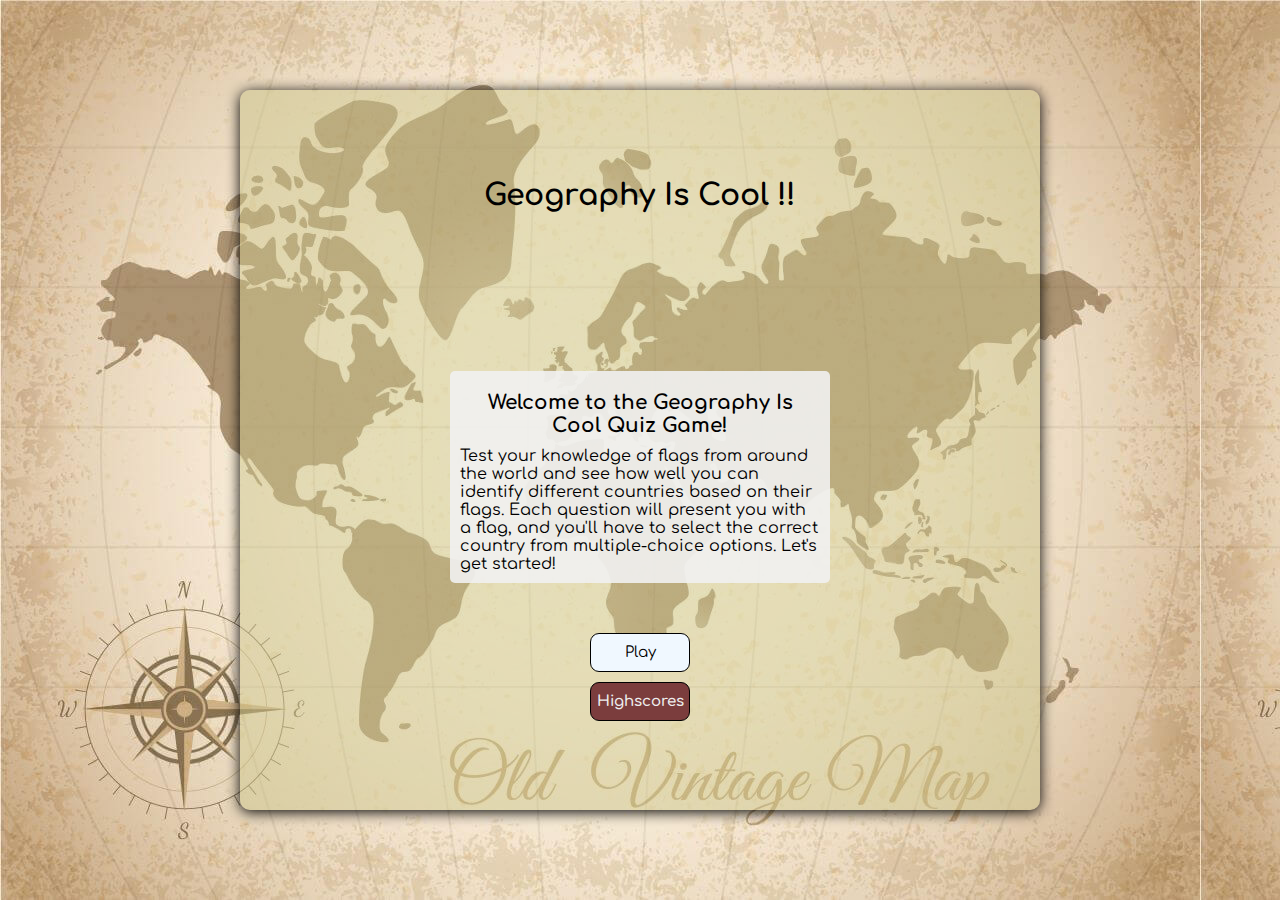
==== index.html @ 64a67087 "Update links to head .html for favicon" ====
<!DOCTYPE html>
<html lang="en">

<head>
    <meta charset="UTF-8">
    <meta http-equiv="X-UA-Compatible" content="IE=edge">
    <meta name="viewport" content="width=device-width, initial-scale=1.0">
    <meta name="description" content="Geography Is Cool!!">
    <meta name="keywords"
        content="Geography is cool, geography, quiz game, quiz, flag quiz, flag game, flag, game, fun quiz, educational quiz, education, countries, knowledge, question game, question">
    <link rel="icon" href="assets/images/favicon.ico" type="image/x-icon">
    <link rel="apple-touch-icon" href="assets/images/apple-touch-icon.png">
    <link rel="stylesheet" href="assets/css/style.css">
    <title>Geography Is Cool!!</title>
</head>

<body>
    <!-- Start Page -->
    <section id="start-page">
        <div class="container container-start">
            <h1>Geography Is Cool !!</h1>
            <div id="home" class="flex-center flex-column">
                <div class="welcome">
                    <h2>Welcome to the Geography Is Cool Quiz Game!</h2>
                    <p> Test your knowledge of flags from around the world
                        and see how well
                        you can identify different countries based on their flags. Each question will present you with a
                        flag, and you'll have to select the correct country from multiple-choice options. Let's get
                        started!
                    </p>
                </div>
                <div class="start-btn">
                    <a class="btn" href="#choose-level" id="btn-start">Play</a>
                    <a class="btn btn-scores" href="#highscores-page" id="btn-scores">Highscores</a>
                </div>
            </div>
        </div>
    </section>
    <!-- Choose Level -->
    <section id="choose-level">
        <div class="container flex-column choose-level">
            <h1>Geography Is Cool !!</h1>
            <h2>Choose level</h2>
            <a class="btn btn-level" href="#game-page" data-level="10-flags">10 Flags</a>
            <a class="btn btn-level" href="#game-page" data-level="25-flags">25 Flags</a>
            <a class="btn btn-level" href="#game-page" data-level="50-flags">50 Flags</a>
            <a class="btn btn-level" href="#game-page" data-level="all-flags">All Flags</a>
            <a class="btn" href="#start-page" id="btn-back">Go Back</a>
        </div>
    </section>
    <!-- Game Page -->
    <section id="game-page">
        <div class="container container-game">
            <div id="game" class="justify-center flex-column">
                <h2>Find the country of</h2>
                <p class="hidden" id="question-hidden"></p>
                <img src="#" alt="" id="question">
                <div class="choice-container">
                    <p class="choice-prefix">A</p>
                    <p class="answer">Answer 1</p>
                </div>
                <div class="choice-container">
                    <p class="choice-prefix">B</p>
                    <p class="answer">Answer 2</p>
                </div>
                <div class="choice-container">
                    <p class="choice-prefix">C</p>
                    <p class="answer">Answer 3</p>
                </div>
                <div class="choice-container">
                    <p class="choice-prefix">D</p>
                    <p class="answer">Answer 4</p>
                </div>
                <div class="answer-result">
                    <p id="answer-result"></p>
                </div>
                <div class="timer">
                    <p>Time remaining :<span id="timer" max="10">10</span></p>
                </div>
                <div id="hud">
                    <div class="hud-item">
                        <p class="hud-prefix">
                            Question
                        </p>
                        <h2 class="hud-main-text" id="question-counter">
                            1/2
                        </h2>
                    </div>
                    <div class="hud-item">
                        <p class="hud-prefix">
                            Correct
                        </p>
                        <h2 class="hud-main-text" id="score">
                            0
                        </h2>
                    </div>
                </div>
                <!-- Modal -->
                <div id="myModal" class="modal">
                    <div class="modal-content">
                        <p id="modal-content"></p>
                    </div>
                </div>
            </div>
        </div>
    </section>
    <!-- Highscores Page -->
    <section id="highscores-page">
        <div class="container">
            <div class="flex-center flex-column" id="highscores">
                <h2>High Scores </h2>
                <div class="div-list">
                    <ol id="highscores-list"></ol>
                </div>
                <a class="btn btn-scores" href="#start-page" id="btn-home">Go Home</a>
            </div>
        </div>
    </section>
    <script src="assets/js/highscore.js"></script>
    <script src="assets/js/countries.js"></script>
    <script src="assets/js/script.js"></script>
</body>

</html>
---- assets/css/style.css ----
@import url('https://fonts.googleapis.com/css2?family=Comfortaa:wght@500&display=swap');

:root {
    font-size: 62.5%;
}

* {
    margin: 0;
    padding: 0;
    box-sizing: border-box;
    font-family: 'Comfortaa', 'cursive', 'sans-serif';
}

body {
    height: 100vh;
    width: 100vw;
    background-image: url(../images/hero-img1.jpg);
    display: flex;
    flex-direction: column;
}

h1 {
    font-size: 3rem;
    text-align: center;
}

h2 {
    font-size: 3rem;
    margin: 1rem 0;
    padding: 0 0.5rem;
    text-align: center;
}

h3 {
    font-size: 2rem;
}

/* UTILITIES */

.container {
    display: flex;
    align-items: center;
    justify-content: center;
    margin-bottom: auto;
    height: 80vh;
    width: 90vw;
    background-color: rgba(204, 198, 140, 0.5);
    max-width: 80rem;
    border-radius: 1rem;
    box-shadow: 0 0.2rem 1.4rem 0;
}

.container>* {
    width: 100%;
}

.flex-column {
    display: flex;
    flex-direction: column;
}

.flex-center {
    justify-content: center;
    align-items: center;
}

.hidden {
    display: none;
}

/*BUTTONS*/

.btn {
    border: 0.1rem solid #000;
    color: #000;
    background-color: aliceblue;
    padding: 0.5rem;
    text-align: center;
    padding: 1rem 0;
    text-decoration: none;
    width: 10rem;
    margin-bottom: 1rem;
    font-size: 1.5rem;
    border-radius: 0.9rem;
}

.btn:hover {
    cursor: pointer;
    box-shadow: 0 0.4rem 1.5rem 0 rgba(193, 130, 13, 0.7);
    transform: translateY(0.1rem);
    transition: transform 150ms;
}

.btn[disabled]:hover {
    cursor: not-allowed;
    box-shadow: none;
    transform: none;
}

#btn-back {
    margin-top: 5rem;
    background-color: #7B3D3D;
    color: #eee;
    font-weight: 600;
}

.btn-scores {
    background-color: #7B3D3D;
    color: #eee;
    font-weight: 600;
}

/* Start Page */

#start-page {
    display: block;
    margin: auto;
    font-size: 1.6rem;
}

.container-start {
    justify-content: space-around;
    flex-direction: column;
    padding-top: 1rem;

}

.welcome {
    background-color: rgba(241, 241, 241, 0.9);
    padding: 1rem;
    border-radius: 0.5rem;
    margin: 0 1rem;
}

.welcome h2 {
    font-size: 2rem;
}

.start-btn {
    display: flex;
    flex-direction: column;
    margin-top: 5rem;
}

/* Choose Level Page*/
#choose-level {
    display: none;
    margin: auto;
}

/* Game Page */

#game-page {
    display: none;
    margin: auto;
}

#game {
    height: 80vh;
}

.choose-level h1 {
    margin-bottom: 4.5rem;
}

#game h2 {
    padding: 0 1rem;
}

.choice-container {
    display: flex;
    margin: 0 1rem 1rem;
    font-size: 2rem;
    background-color: rgb(241, 241, 241);
    border-radius: 1rem;
}

#question {
    margin: 2rem auto;
    width: 20rem;
}

.choice-prefix {
    padding: 0.5rem 1rem;
    background-color: #DCBF85;
    border-radius: 1rem 0 0 1rem;
}

.answer {
    padding: 0.5rem;
    width: 100%;
}

.correct {
    background-color: green;
    border-radius: 0 1rem 1rem 0;
}

.incorrect {
    background-color: red;
    border-radius: 0 1rem 1rem 0;
}

.answer-result {
    font-size: 1.6rem;
    margin: 0.5rem 1rem;
    height: 3rem;
    display: none;
}

/* Timer */

.timer {
    font-size: 1.5rem;
    text-align: center;
}

#timer {
    font-size: 2rem;
}

/* HUD */
#hud {
    display: flex;
    justify-content: space-around;
}

.hud-prefix {
    font-size: 2rem;
}

/* Form */

form {
    display: flex;
    flex-direction: column;
    align-items: center;
}

input {
    margin: 1rem 0;
    border: none;
    padding: 1rem;
    font-size: 1.5rem;
    box-shadow: 0 0.2rem 1rem 0 rgba(193, 130, 13, 0.7);
}

/* End Page */
#end-page {
    display: block;
    margin: auto;
}

/* Highscores page */
#highscores-page {
    display: none;
    margin: auto;
}

.div-list {
    padding: 0 1rem;
    background-color: rgba(241, 241, 241, 0.5);
    margin-bottom: 1rem;
    border-radius: 0.5rem;
    box-shadow: 0 0.2rem 1rem 0;
}

.high-score-table {
    font-size: 1.3rem;
    padding: 0.5rem;
    font-weight: 600;
    margin-top: 0.5rem;
}

#highscores-list {
    padding-left: 0;
    margin: 0.5rem 2rem;
    letter-spacing: 0.05rem;
}

.high-score {
    font-size: 2rem;
    font-weight: 700;
    margin-bottom: 1rem;
}

/*  Modal */
.modal {
    display: none;
    position: fixed;
    z-index: 1;
    padding-top: 100px;
    left: 0;
    top: 0;
    width: 100%;
    height: 100%;
    overflow: auto;
    background-color: rgb(0, 0, 0);
    background-color: rgba(0, 0, 0, 0.5);

}

.modal-content {
    background-color: rgb(241, 241, 241);
    padding: 20px;
    text-align: center;
    border: 1px solid #888;
    border-radius: 1rem;
    width: 80%;
    color: #000;
    margin: 15rem auto;
    font-size: 3rem;
}

@media screen and (max-width:380px) {
    h1 {
        font-size: 2.7rem;
    }

    h2 {
        font-size: 1.8rem;
    }

    .container {
        height: 90vh;
    }

    #game h2 {
        margin: 0;
    }

    .choice-container {
        font-size: 1.6rem;
    }

    .modal-content {
        font-size: 1.6rem;
    }

    .div-list {
        margin: 1rem;
    }
}


@media screen and (min-width:490px) {
    #question {
        width: 30rem;
        margin: 2rem auto;
    }

    #btn-back {
        width: 30%;
    }

    .container>* {
        width: 66%;
    }
}

@media screen and (min-width:700px) {
    .container>* {
        width: 50%;
    }

    .choice-container:hover {
        cursor: pointer;
        box-shadow: 0 0.2rem 1.6rem 0;
        transform: translateY(-0.2rem);
        transition: transform 150ms;
        background-color: rgba(221, 215, 141, 0.9);
    }
}
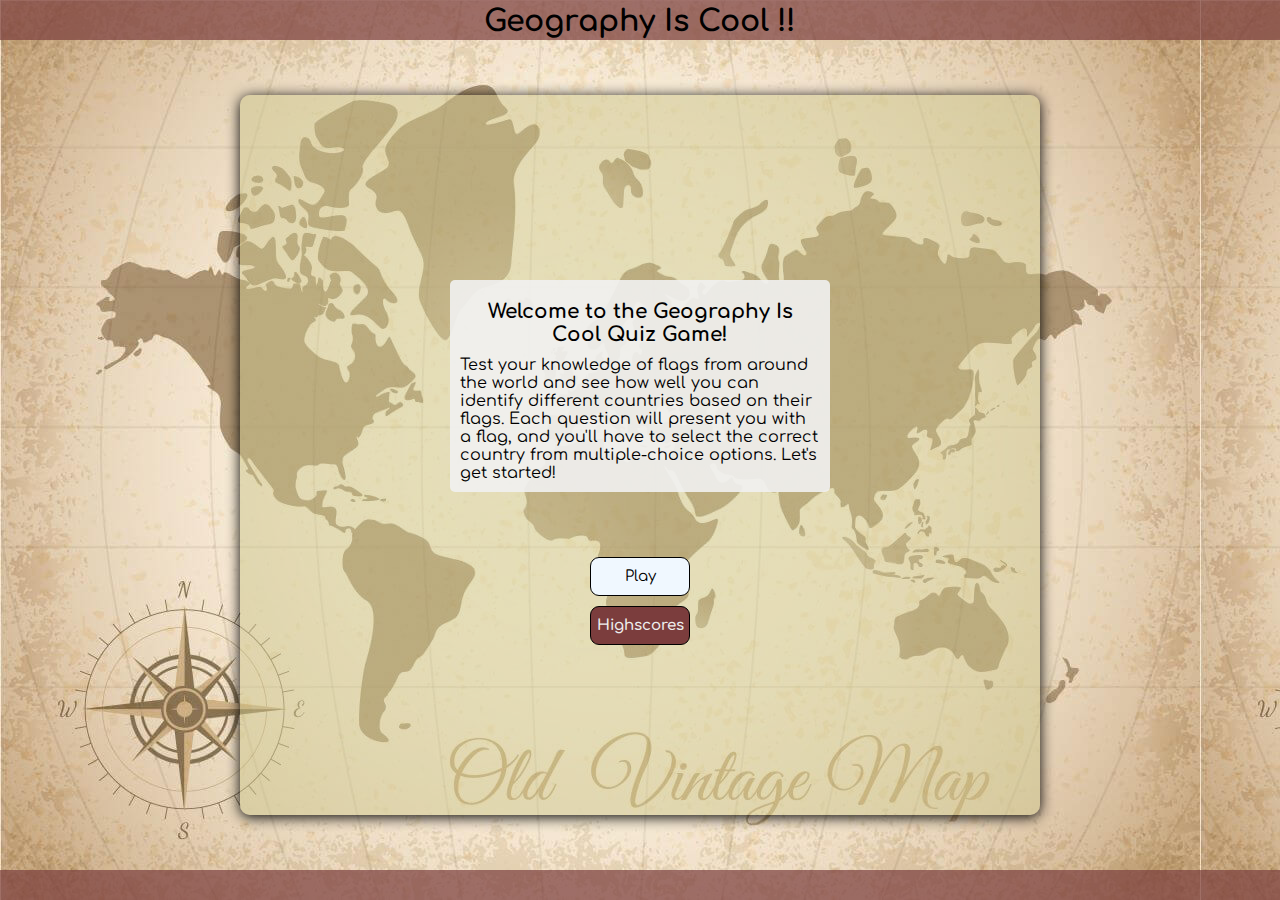
==== commit 7f278b89: "Add: add header and footer with social links to .html pages.Add style" ====
--- a/index.html
+++ b/index.html
@@ -15,11 +15,13 @@
 </head>
 
 <body>
+    <header>
+        <h1>Geography Is Cool !!</h1>
+    </header>
     <!-- Start Page -->
     <section id="start-page">
         <div class="container container-start">
-            <h1>Geography Is Cool !!</h1>
-            <div id="home" class="flex-center flex-column">
+                        <div id="home" class="flex-center flex-column">
                 <div class="welcome">
                     <h2>Welcome to the Geography Is Cool Quiz Game!</h2>
                     <p> Test your knowledge of flags from around the world
@@ -116,6 +118,17 @@
             </div>
         </div>
     </section>
+    <footer>
+        <div class="social">
+            <a href="https://github.com/Vasileios20/geography-is-cool" target="_blank"
+                aria-label="Visit the game's repository page on git hub"><i class="fa-brands fa-github"></i></a>
+            <a href="https://www.facebook.com/geografitness" target="_blank" aria-label="Visit Facebook page"><i
+                    class="fa-brands fa-facebook"></i></a>
+            <a href="https://www.instagram.com/geografitness/" target="_blank" aria-label="Visit Instagram page"><i
+                    class="fa-brands fa-instagram"></i></a>
+        </div>
+    </footer>
+    <script src="https://kit.fontawesome.com/cdf0a3356f.js" crossorigin="anonymous"></script>
     <script src="assets/js/highscore.js"></script>
     <script src="assets/js/countries.js"></script>
     <script src="assets/js/script.js"></script>
--- a/assets/css/style.css
+++ b/assets/css/style.css
@@ -33,6 +33,15 @@
 
 h3 {
     font-size: 2rem;
+}
+
+header {
+    background-color: rgba(123, 61, 61, 0.7);
+    width: 100%;
+    padding-top: 0.5rem;
+    position: sticky;
+    top: 0;
+    height: 4rem;
 }
 
 /* UTILITIES */
@@ -114,7 +123,7 @@
 
 #start-page {
     display: block;
-    margin: auto;
+    margin: auto auto 0;
     font-size: 1.6rem;
 }
 
@@ -129,7 +138,7 @@
     background-color: rgba(241, 241, 241, 0.9);
     padding: 1rem;
     border-radius: 0.5rem;
-    margin: 0 1rem;
+    margin: 1.5rem 1rem;
 }
 
 .welcome h2 {
@@ -145,14 +154,14 @@
 /* Choose Level Page*/
 #choose-level {
     display: none;
-    margin: auto;
+    margin: auto auto 0;
 }
 
 /* Game Page */
 
 #game-page {
     display: none;
-    margin: auto;
+    margin: auto auto 0;
 }
 
 #game {
@@ -248,13 +257,13 @@
 /* End Page */
 #end-page {
     display: block;
-    margin: auto;
+    margin: auto auto 0;
 }
 
 /* Highscores page */
 #highscores-page {
     display: none;
-    margin: auto;
+    margin: auto auto 0;
 }
 
 .div-list {
@@ -312,6 +321,22 @@
     font-size: 3rem;
 }
 
+footer {
+    margin-top: auto;
+    height: 3rem;
+    display: flex;
+    align-items: center;
+    justify-content: center;
+    font-size: 1.5rem;
+    background-color: rgba(123, 61, 61, 0.7);
+    width: 100%;
+}
+
+footer a {
+    color: #000;
+    padding: 0 1rem;
+}
+
 @media screen and (max-width:380px) {
     h1 {
         font-size: 2.7rem;
@@ -319,6 +344,10 @@
 
     h2 {
         font-size: 1.8rem;
+    }
+
+    .welcome {
+        margin: 0 1rem;
     }
 
     .container {
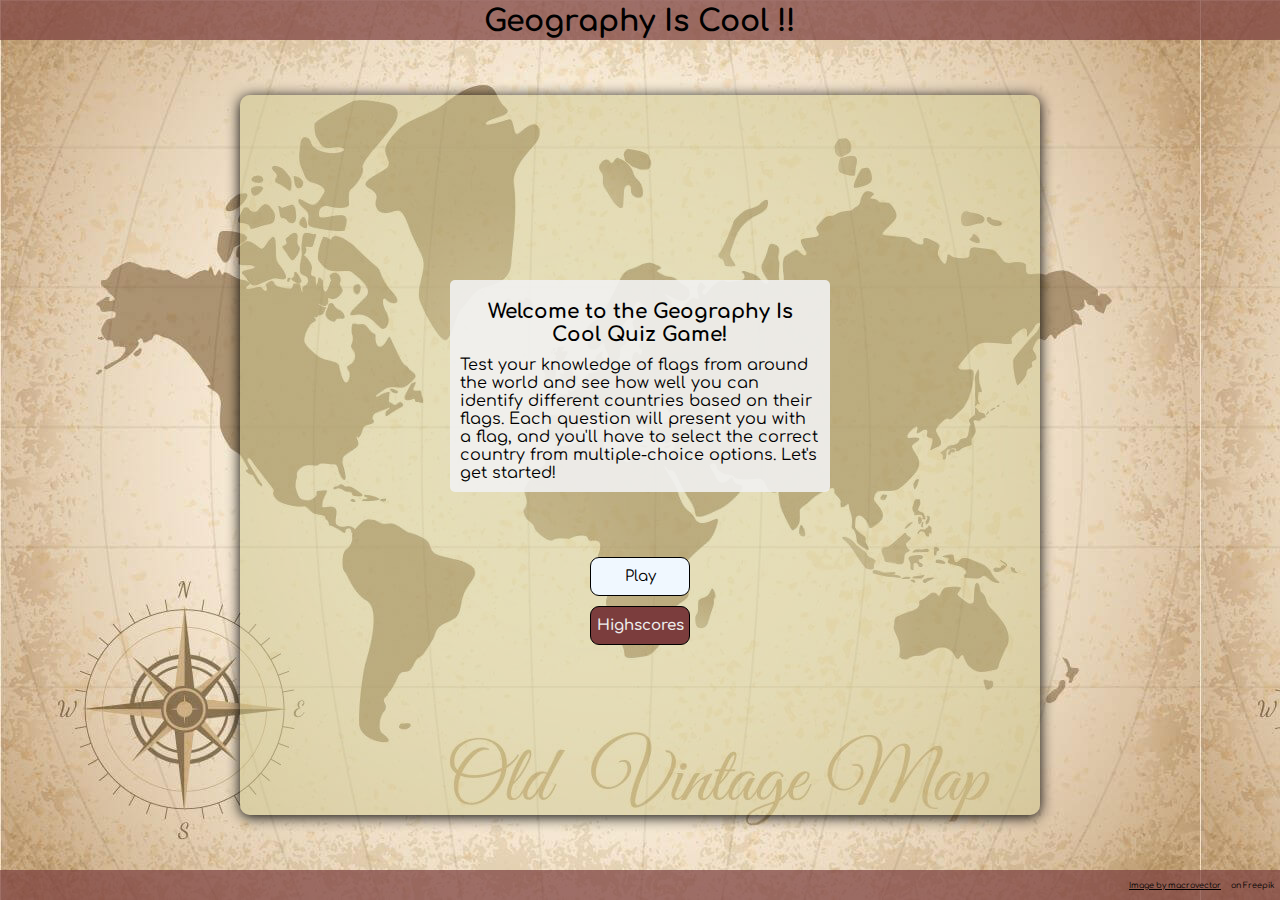
==== commit bb552c89: "Add: add credit link for background image to footer" ====
--- a/index.html
+++ b/index.html
@@ -21,14 +21,12 @@
     <!-- Start Page -->
     <section id="start-page">
         <div class="container container-start">
-                        <div id="home" class="flex-center flex-column">
+            <div id="home" class="flex-center flex-column">
                 <div class="welcome">
                     <h2>Welcome to the Geography Is Cool Quiz Game!</h2>
-                    <p> Test your knowledge of flags from around the world
-                        and see how well
-                        you can identify different countries based on their flags. Each question will present you with a
-                        flag, and you'll have to select the correct country from multiple-choice options. Let's get
-                        started!
+                    <p> Test your knowledge of flags from around the world and see how well you can identify different
+                        countries based on their flags. Each question will present you with a flag, and you'll have to
+                        select the correct country from multiple-choice options. Let's get started!
                     </p>
                 </div>
                 <div class="start-btn">
@@ -57,6 +55,9 @@
                 <h2>Find the country of</h2>
                 <p class="hidden" id="question-hidden"></p>
                 <img src="#" alt="" id="question">
+                <div class="timer">
+                    <p>Time remaining :<span id="timer" max="10">10</span></p>
+                </div>
                 <div class="choice-container">
                     <p class="choice-prefix">A</p>
                     <p class="answer">Answer 1</p>
@@ -76,25 +77,22 @@
                 <div class="answer-result">
                     <p id="answer-result"></p>
                 </div>
-                <div class="timer">
-                    <p>Time remaining :<span id="timer" max="10">10</span></p>
-                </div>
                 <div id="hud">
                     <div class="hud-item">
                         <p class="hud-prefix">
                             Question
                         </p>
-                        <h2 class="hud-main-text" id="question-counter">
+                        <h3 class="hud-main-text" id="question-counter">
                             1/2
-                        </h2>
+                        </h3>
                     </div>
                     <div class="hud-item">
                         <p class="hud-prefix">
                             Correct
                         </p>
-                        <h2 class="hud-main-text" id="score">
+                        <h3 class="hud-main-text" id="score">
                             0
-                        </h2>
+                        </h3>
                     </div>
                 </div>
                 <!-- Modal -->
@@ -127,6 +125,11 @@
             <a href="https://www.instagram.com/geografitness/" target="_blank" aria-label="Visit Instagram page"><i
                     class="fa-brands fa-instagram"></i></a>
         </div>
+        <div id="background-image">
+            <a
+                href="https://www.freepik.com/free-vector/old-colored-map_9386675.htm#page=2&query=world%20map&position=33&from_view=search&track=ais">Image
+                by macrovector</a>on Freepik
+        </div>
     </footer>
     <script src="https://kit.fontawesome.com/cdf0a3356f.js" crossorigin="anonymous"></script>
     <script src="assets/js/highscore.js"></script>
--- a/assets/css/style.css
+++ b/assets/css/style.css
@@ -33,6 +33,7 @@
 
 h3 {
     font-size: 2rem;
+    text-align: center;
 }
 
 header {
@@ -222,16 +223,30 @@
 .timer {
     font-size: 1.5rem;
     text-align: center;
+    width: 15rem;
+    margin: 0 auto 1rem;
+    border: none;
+    background-color: rgba(241, 241, 241, 0.7);
+    border-radius: 0.5rem;
+    padding: 0.2rem;
 }
 
 #timer {
     font-size: 2rem;
+    font-weight: 600;
 }
 
 /* HUD */
 #hud {
     display: flex;
     justify-content: space-around;
+    
+}
+
+.hud-item {
+    background-color: rgba(220, 191, 133, 0.6);
+    border-radius: 0.5rem;
+    padding: 0.2rem;
 }
 
 .hud-prefix {
@@ -337,7 +352,14 @@
     padding: 0 1rem;
 }
 
-@media screen and (max-width:380px) {
+#background-image {
+    font-size: 0.8rem;
+    position: absolute;
+    right: 0;
+    margin-right: 0.5rem;
+}
+
+@media screen and (max-width:420px) {
     h1 {
         font-size: 2.7rem;
     }
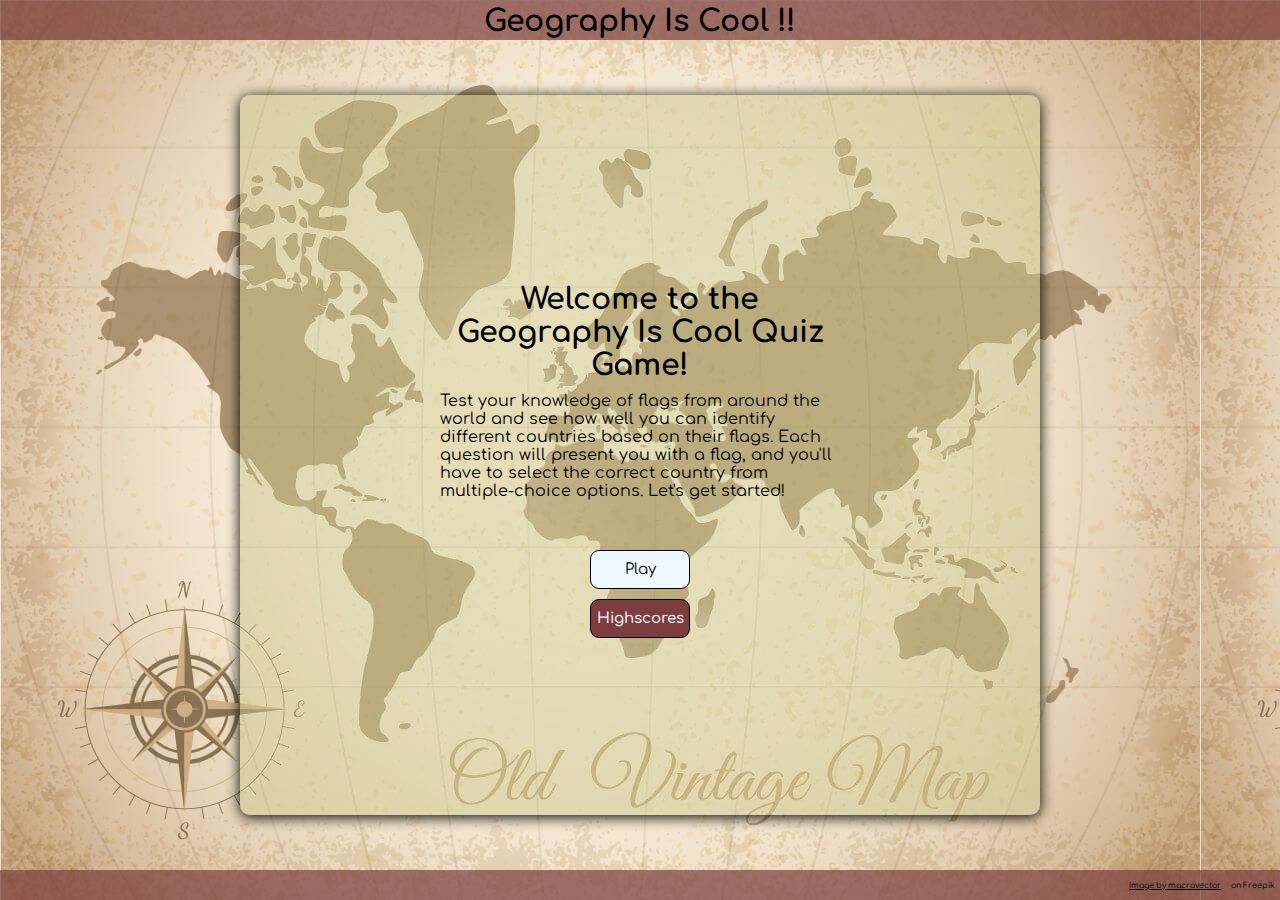
==== commit 5a1c56c0: "Add: add content to index.hmtl choose level, update target to bg-image link" ====
--- a/index.html
+++ b/index.html
@@ -22,7 +22,7 @@
     <section id="start-page">
         <div class="container container-start">
             <div id="home" class="flex-center flex-column">
-                <div class="welcome">
+                <div class="container-div">
                     <h2>Welcome to the Geography Is Cool Quiz Game!</h2>
                     <p> Test your knowledge of flags from around the world and see how well you can identify different
                         countries based on their flags. Each question will present you with a flag, and you'll have to
@@ -38,9 +38,13 @@
     </section>
     <!-- Choose Level -->
     <section id="choose-level">
-        <div class="container flex-column choose-level">
-            <h1>Geography Is Cool !!</h1>
-            <h2>Choose level</h2>
+        <div class="container flex-column">
+            <div class="container-div container-div-level">
+                <h2>Choose level</h2>
+                <p> Here you can choose your level (amount of flags/questions) among 10, 25, 50 or if you dare All flags
+                    (249)!
+                </p>
+            </div>
             <a class="btn btn-level" href="#game-page" data-level="10-flags">10 Flags</a>
             <a class="btn btn-level" href="#game-page" data-level="25-flags">25 Flags</a>
             <a class="btn btn-level" href="#game-page" data-level="50-flags">50 Flags</a>
@@ -127,7 +131,7 @@
         </div>
         <div id="background-image">
             <a
-                href="https://www.freepik.com/free-vector/old-colored-map_9386675.htm#page=2&query=world%20map&position=33&from_view=search&track=ais">Image
+                href="https://www.freepik.com/free-vector/old-colored-map_9386675.htm#page=2&query=world%20map&position=33&from_view=search&track=ais" target="_blank" aria-label="Visit the background's image source">Image
                 by macrovector</a>on Freepik
         </div>
     </footer>
--- a/assets/css/style.css
+++ b/assets/css/style.css
@@ -2,6 +2,10 @@
 
 :root {
     font-size: 62.5%;
+}
+
+html {
+    height: 100%;
 }
 
 * {
@@ -40,8 +44,6 @@
     background-color: rgba(123, 61, 61, 0.7);
     width: 100%;
     padding-top: 0.5rem;
-    position: sticky;
-    top: 0;
     height: 4rem;
 }
 
@@ -240,7 +242,7 @@
 #hud {
     display: flex;
     justify-content: space-around;
-    
+
 }
 
 .hud-item {
@@ -354,9 +356,7 @@
 
 #background-image {
     font-size: 0.8rem;
-    position: absolute;
-    right: 0;
-    margin-right: 0.5rem;
+
 }
 
 @media screen and (max-width:420px) {
@@ -406,6 +406,12 @@
 
     .container>* {
         width: 66%;
+    }
+
+    #background-image {
+        position: absolute;
+        right: 0;
+        margin-right: 0.5rem;
     }
 }
 
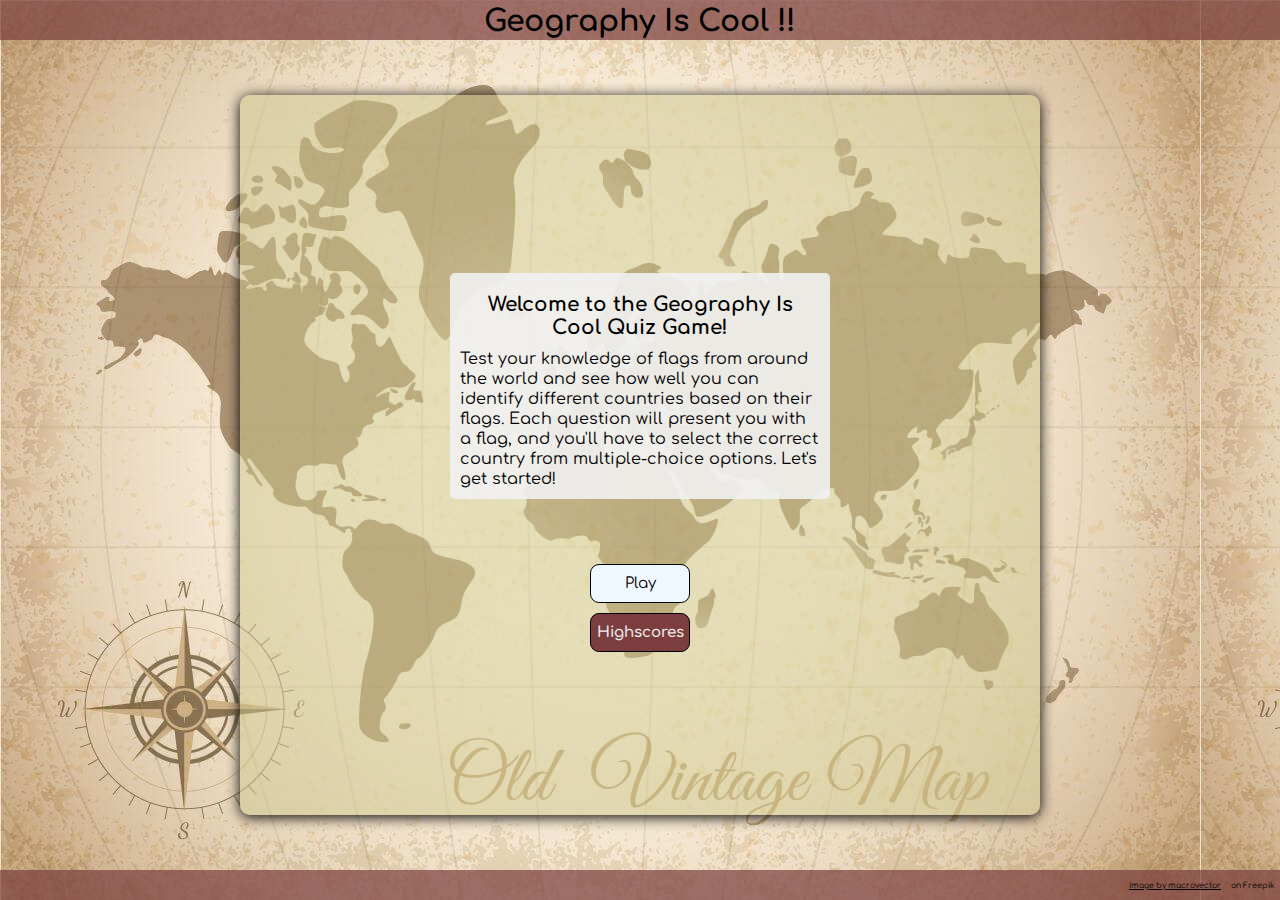
==== commit 51aef5e3: "Add: add style to welcome and choose level div. Update class name to bg-img" ====
--- a/index.html
+++ b/index.html
@@ -129,7 +129,7 @@
             <a href="https://www.instagram.com/geografitness/" target="_blank" aria-label="Visit Instagram page"><i
                     class="fa-brands fa-instagram"></i></a>
         </div>
-        <div id="background-image">
+        <div id="background-image-link">
             <a
                 href="https://www.freepik.com/free-vector/old-colored-map_9386675.htm#page=2&query=world%20map&position=33&from_view=search&track=ais" target="_blank" aria-label="Visit the background's image source">Image
                 by macrovector</a>on Freepik
--- a/assets/css/style.css
+++ b/assets/css/style.css
@@ -134,18 +134,21 @@
     justify-content: space-around;
     flex-direction: column;
     padding-top: 1rem;
-
-}
-
-.welcome {
+}
+
+.container-div {
     background-color: rgba(241, 241, 241, 0.9);
     padding: 1rem;
     border-radius: 0.5rem;
     margin: 1.5rem 1rem;
 }
 
-.welcome h2 {
-    font-size: 2rem;
+.container-div h2 {
+    font-size: 2rem;
+}
+
+.container-div p {
+    line-height: 2rem;
 }
 
 .start-btn {
@@ -158,6 +161,11 @@
 #choose-level {
     display: none;
     margin: auto auto 0;
+    font-size: 1.6rem;
+}
+
+.container-div-level {
+    width: 90%;
 }
 
 /* Game Page */
@@ -323,7 +331,6 @@
     overflow: auto;
     background-color: rgb(0, 0, 0);
     background-color: rgba(0, 0, 0, 0.5);
-
 }
 
 .modal-content {
@@ -354,9 +361,8 @@
     padding: 0 1rem;
 }
 
-#background-image {
+#background-image-link {
     font-size: 0.8rem;
-
 }
 
 @media screen and (max-width:420px) {
@@ -366,10 +372,6 @@
 
     h2 {
         font-size: 1.8rem;
-    }
-
-    .welcome {
-        margin: 0 1rem;
     }
 
     .container {
@@ -408,7 +410,7 @@
         width: 66%;
     }
 
-    #background-image {
+    #background-image-link {
         position: absolute;
         right: 0;
         margin-right: 0.5rem;
